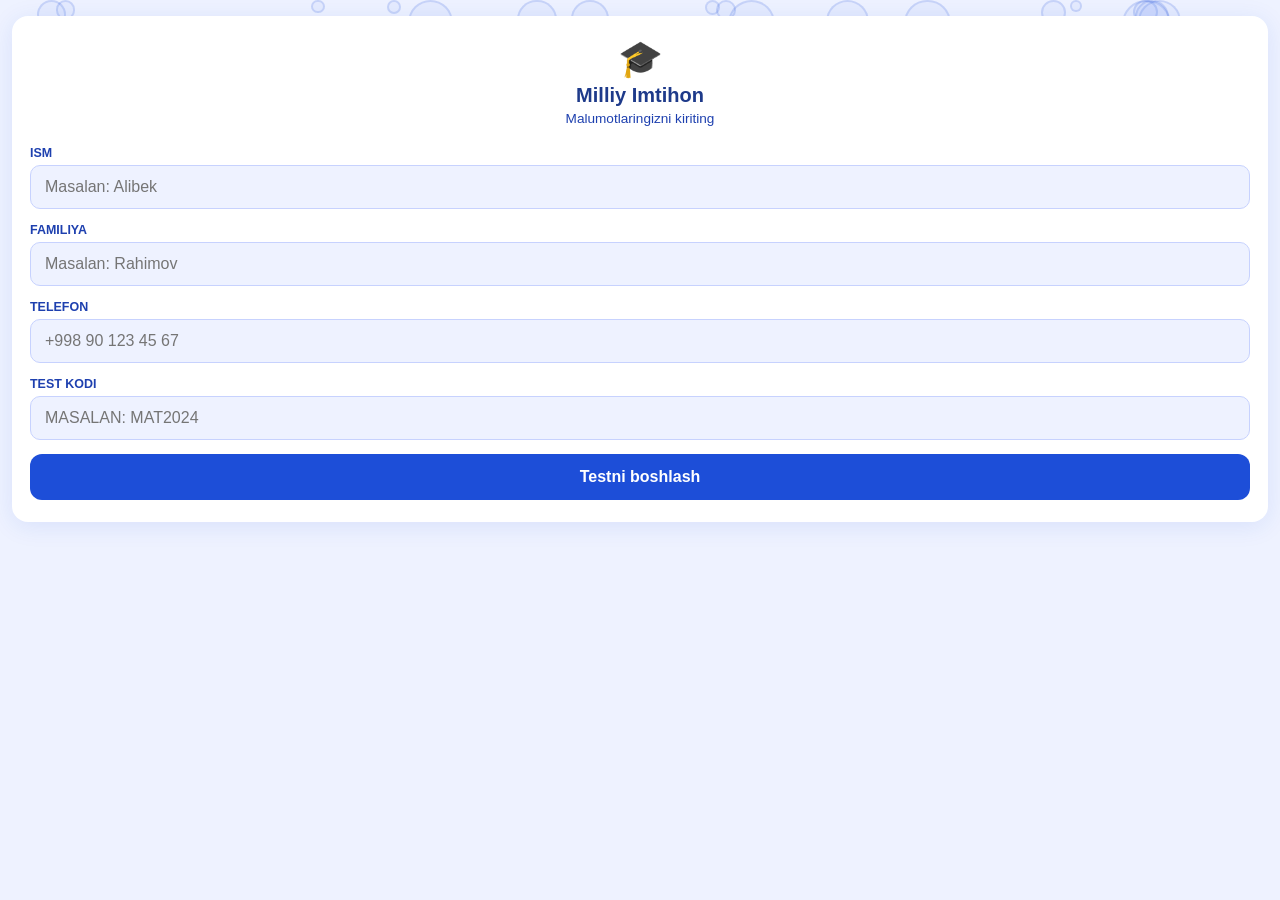
==== index.html @ 50689b24 "feat: ustoz paneli to'liq miniappga ko'chirildi — kitob/varaq yuklash, e'lon yozish" ====
<!DOCTYPE html>
<html lang="uz">
<head>
<meta charset="UTF-8"/>
<meta name="viewport" content="width=device-width,initial-scale=1.0"/>
<title>Milliy Imtihon</title>
<script src="https://telegram.org/js/telegram-web-app.js"></script>
<style>
*,*::before,*::after{box-sizing:border-box;margin:0;padding:0}
body{font-family:-apple-system,sans-serif;background:#eef2ff;color:#1e3a8a;min-height:100vh;padding:16px 12px 40px}
.sahifa{display:none}.sahifa.aktiv{display:block}
.karta{background:#fff;border-radius:16px;padding:22px 18px;box-shadow:0 4px 24px rgba(29,78,216,.10);margin-bottom:16px}
.logo{font-size:36px;text-align:center;margin-bottom:4px}
h1{text-align:center;font-size:1.25rem;font-weight:700;margin-bottom:4px;color:#1e3a8a}
.sub{text-align:center;font-size:.85rem;color:#1e40af;margin-bottom:20px}
label{display:block;font-size:.78rem;font-weight:600;color:#1e40af;margin:14px 0 5px;text-transform:uppercase}
input{width:100%;padding:12px 14px;border:1.5px solid #c7d2fe;border-radius:10px;font-size:1rem;background:#eef2ff;color:#1e3a8a;outline:none}
input:focus{border-color:#1d4ed8}
.btn{display:block;width:100%;padding:14px;border:none;border-radius:12px;font-size:1rem;font-weight:700;cursor:pointer;margin-top:14px}
.btn-primary{background:#1d4ed8;color:#fff}
.btn-success{background:#1e40af;color:#fff}
.btn-outline{background:transparent;border:2px solid #1d4ed8;color:#1d4ed8}
.btn:disabled{opacity:.5}
.progress-info{display:flex;justify-content:space-between;font-size:.85rem;color:#1e40af;margin-bottom:6px}
.progress-bar{height:8px;background:#dbeafe;border-radius:99px;overflow:hidden}
.progress-fill{height:100%;background:#1d4ed8;border-radius:99px;transition:width .3s}
.variantlar{display:grid;gap:10px;margin-top:8px}
.variant-btn{padding:13px 16px;border:2px solid #c7d2fe;border-radius:10px;background:#fff;font-size:1rem;cursor:pointer;text-align:left;display:flex;align-items:center;gap:10px;color:#1e3a8a}
.variant-btn.tanlandi{border-color:#1d4ed8;background:#dbeafe;font-weight:600}
.variant-badge{width:28px;height:28px;border-radius:50%;background:#dbeafe;color:#1d4ed8;display:flex;align-items:center;justify-content:center;font-weight:700;font-size:.85rem;flex-shrink:0}
.variant-btn.tanlandi .variant-badge{background:#1d4ed8;color:#fff}
.ochiq-input{width:100%;padding:14px;border:2px solid #c7d2fe;border-radius:10px;font-size:1.1rem;text-align:center;outline:none;background:#eef2ff;margin-top:8px;color:#1e3a8a}
.ochiq-input:focus{border-color:#1d4ed8}
.nav-btns{display:grid;grid-template-columns:1fr 1fr;gap:10px;margin-top:16px}
.xabar{padding:14px;border-radius:10px;font-size:.95rem;font-weight:500;margin-top:14px;display:none}
.xabar.success{background:#dbeafe;color:#1e3a8a}
.xabar.error{background:#fee2e2;color:#991b1b}
.xabar.info{background:#e0e7ff;color:#3730a3}
.info-qator{display:flex;justify-content:space-between;padding:8px 0;border-bottom:1px solid #dbeafe;font-size:.95rem}
.info-qator:last-child{border:none}
.info-label{color:#1e40af}
.savol-raqam{font-size:.8rem;color:#1e40af;margin-bottom:4px}
.nav-btns .btn{margin-top:0}

#kimyo-bg{position:fixed;top:0;left:0;width:100%;height:100%;z-index:-1;overflow:hidden;pointer-events:none}
.zarracha{position:absolute;opacity:0;animation:suzib-chiq linear infinite;color:#2563eb;user-select:none;font-weight:700}
.pufakcha{position:absolute;border-radius:50%;border:2px solid rgba(29,78,216,0.15);background:rgba(29,78,216,0.04);animation:suzib-chiq linear infinite}
@keyframes suzib-chiq{
  0%{transform:translateY(110vh) rotate(0deg);opacity:0}
  5%{opacity:0.18}
  95%{opacity:0.18}
  100%{transform:translateY(-15vh) rotate(360deg);opacity:0}
}
</style>
</head>
<body>
<div id="kimyo-bg" aria-hidden="true"></div>

<div id="s-kirish" class="sahifa aktiv">
<div class="karta">
<div class="logo">🎓</div>
<h1>Milliy Imtihon</h1>
<p class="sub">Malumotlaringizni kiriting</p>
<label>Ism</label>
<input id="ism" type="text" placeholder="Masalan: Alibek"/>
<label>Familiya</label>
<input id="familiya" type="text" placeholder="Masalan: Rahimov"/>
<label>Telefon</label>
<input id="telefon" type="tel" placeholder="+998 90 123 45 67"/>
<label>Test kodi</label>
<input id="test-kod" type="text" placeholder="Masalan: MAT2024" style="text-transform:uppercase"/>
<button class="btn btn-primary" onclick="kirish()">Testni boshlash</button>
<div id="kirish-xabar" class="xabar"></div>
</div>
</div>

<div id="s-test" class="sahifa">
<div class="karta">
<div class="progress-info">
<span id="prog-matn">1 / 40</span>
<span id="prog-foiz">0%</span>
</div>
<div class="progress-bar"><div class="progress-fill" id="prog-fill" style="width:0%"></div></div>
<br/>
<div class="savol-raqam" id="savol-raqam">1-savol</div>
<div id="savol-title" style="font-size:1rem;font-weight:600;margin-bottom:12px">Javobni tanlang:</div>
<div id="variantlar-blok" class="variantlar"></div>
<div id="ochiq-blok" style="display:none">
<input class="ochiq-input" id="ochiq-input" type="text" placeholder="Javobingizni yozing..."/>
</div>
<div class="nav-btns">
<button class="btn btn-outline" onclick="oldinga()" id="btn-oldin">Oldingi</button>
<button class="btn btn-primary" onclick="keyingi()" id="btn-keyin">Keyingi</button>
</div>
</div>
</div>

<div id="s-yuborish" class="sahifa">
<div class="karta">
<div class="logo">📋</div>
<h1>Tekshirib koring</h1>
<p class="sub">Yuborishdan oldin tekshiring</p>
<div class="info-qator"><span class="info-label">Ism Familiya</span><span id="sum-ism"></span></div>
<div class="info-qator"><span class="info-label">Telefon</span><span id="sum-tel"></span></div>
<div class="info-qator"><span class="info-label">Test kodi</span><span id="sum-kod"></span></div>
<div class="info-qator"><span class="info-label">Toldirilgan</span><span id="sum-toldirilgan"></span></div>
<button class="btn btn-success" id="yuborish-btn" onclick="yuborish()">Javoblarni yuborish</button>
<button class="btn btn-outline" onclick="sahifaOch('s-test')" style="margin-top:8px">Qaytib ozgartirish</button>
<div id="yuborish-xabar" class="xabar"></div>
</div>
</div>

<div id="s-tamom" class="sahifa">
<div class="karta" style="text-align:center;padding:40px 20px">
<div style="font-size:64px;margin-bottom:16px">🎉</div>
<h1>Barakalla!</h1>
<p style="color:#666;margin-top:8px">Javoblaringiz yuborildi.<br>Natijangizni ustozingizdan bilib olasiz.</p>
</div>
</div>

<script>
const API = 'https://milliy-imtihon.onrender.com';
const tg = window.Telegram?.WebApp;
if(tg){tg.ready();tg.expand();}
const userId = tg?.initDataUnsafe?.user?.id ?? null;
const urlKod = new URLSearchParams(window.location.search).get('kod');
if(urlKod) document.getElementById('test-kod').value = urlKod;

let joriyAvol = 1, javoblar = {}, userData = {};

function sahifaOch(id){
  document.querySelectorAll('.sahifa').forEach(s=>s.classList.remove('aktiv'));
  document.getElementById(id).classList.add('aktiv');
  window.scrollTo(0,0);
}

async function kirish(){
  const ism=document.getElementById('ism').value.trim();
  const familiya=document.getElementById('familiya').value.trim();
  const telefon=document.getElementById('telefon').value.trim();
  const kod=document.getElementById('test-kod').value.trim().toUpperCase();
  if(!ism||!familiya||!telefon||!kod){xabarKo('kirish-xabar','error','Barcha maydonlarni toldiring!');return;}
  xabarKo('kirish-xabar','info','Tekshirilmoqda...');
  try{
    const r=await fetch(`${API}/test/tekshir/${kod}`);
    const d=await r.json();
    if(!d.topildi){xabarKo('kirish-xabar','error','Test topilmadi!');return;}
    if(d.tugadi){xabarKo('kirish-xabar','error','Bu test yakunlangan!');return;}
    userData={ism,familiya,telefon,kod};
    joriyAvol=1;javoblar={};
    savolKorsat();
    sahifaOch('s-test');
  }catch(e){xabarKo('kirish-xabar','error','Serverga ulanib bolmadi!');}
}

function savolKorsat(){
  const n=joriyAvol;
  document.getElementById('savol-raqam').textContent=`${n}-savol`;
  document.getElementById('prog-matn').textContent=`${n} / 40`;
  document.getElementById('prog-foiz').textContent=`${Math.round((n-1)/40*100)}%`;
  document.getElementById('prog-fill').style.width=`${(n-1)/40*100}%`;
  document.getElementById('btn-oldin').disabled=n===1;
  document.getElementById('btn-keyin').textContent=n===40?'Tekshirish':'Keyingi';
  const vBlok=document.getElementById('variantlar-blok');
  const oBlok=document.getElementById('ochiq-blok');
  if(n<=35){
    vBlok.style.display='grid';oBlok.style.display='none';
    const variantlar=n<=32?['A','B','C','D']:['A','B','C','D','E','F'];
    vBlok.innerHTML=variantlar.map(v=>`<button class="variant-btn ${javoblar[n]===v?'tanlandi':''}" onclick="variant('${v}')"><span class="variant-badge">${v}</span>${v} variant</button>`).join('');
  }else{
    vBlok.style.display='none';oBlok.style.display='block';
    document.getElementById('savol-title').textContent='Javobingizni yozing:';
    document.getElementById('ochiq-input').value=javoblar[n]||'';
  }
}

function variant(v){javoblar[joriyAvol]=v;savolKorsat();}

function keyingi(){
  const n=joriyAvol;
  if(n>35){const val=document.getElementById('ochiq-input').value.trim();if(val)javoblar[n]=val;}
  if(n===40){
    document.getElementById('sum-ism').textContent=`${userData.ism} ${userData.familiya}`;
    document.getElementById('sum-tel').textContent=userData.telefon;
    document.getElementById('sum-kod').textContent=userData.kod;
    document.getElementById('sum-toldirilgan').textContent=`${Object.keys(javoblar).length} / 40`;
    sahifaOch('s-yuborish');return;
  }
  joriyAvol++;savolKorsat();
}

function oldinga(){if(joriyAvol>1){joriyAvol--;savolKorsat();}}

async function yuborish(){
  const btn=document.getElementById('yuborish-btn');
  btn.disabled=true;btn.textContent='Yuborilmoqda...';
  for(let i=1;i<=40;i++){if(!javoblar[i])javoblar[i]='';}
  try{
    const r=await fetch(`${API}/natija/yuborish`,{
      method:'POST',headers:{'Content-Type':'application/json'},
      body:JSON.stringify({test_kod:userData.kod,ism:userData.ism,familiya:userData.familiya,telefon:userData.telefon,user_id:userId||0,javoblar})
    });
    const d=await r.json();
    if(r.ok&&d.success){sahifaOch('s-tamom');setTimeout(()=>tg?.close?.(),4000);}
    else{xabarKo('yuborish-xabar','error',d.detail||'Xato');btn.disabled=false;btn.textContent='Javoblarni yuborish';}
  }catch(e){xabarKo('yuborish-xabar','error','Serverga ulanib bolmadi!');btn.disabled=false;btn.textContent='Javoblarni yuborish';}
}

function xabarKo(id,tur,matn){
  const el=document.getElementById(id);
  el.style.display='block';el.className=`xabar ${tur}`;el.textContent=matn;
}

(function kimyoBgYarat(){
  const bg=document.getElementById('kimyo-bg');
  const EMOJI=['🧪','🧪','⚗️','⚗️','⚗️','🔬','🧫','🧬','💊','🔭'];
  const FORMULA=['H₂O','CO₂','NaCl','O₂','H₂','NH₃','HCl','CH₄','H₂SO₄','KOH','NaOH','CaCO₃','SO₂','NO₂','KMnO₄','Al₂O₃','Fe','Na','Ca','K'];
  const barchasi=[...EMOJI,...FORMULA];
  barchasi.forEach(el=>{
    const d=document.createElement('div');
    d.className='zarracha';
    d.textContent=el;
    d.style.cssText=`left:${Math.random()*94}%;font-size:${0.7+Math.random()*1.1}rem;animation-duration:${11+Math.random()*14}s;animation-delay:${-Math.random()*22}s`;
    bg.appendChild(d);
  });
  for(let i=0;i<18;i++){
    const d=document.createElement('div');
    d.className='pufakcha';
    const s=12+Math.random()*38;
    d.style.cssText=`left:${Math.random()*94}%;width:${s}px;height:${s}px;animation-duration:${13+Math.random()*16}s;animation-delay:${-Math.random()*25}s`;
    bg.appendChild(d);
  }
})();
</script>
</body>
</html>
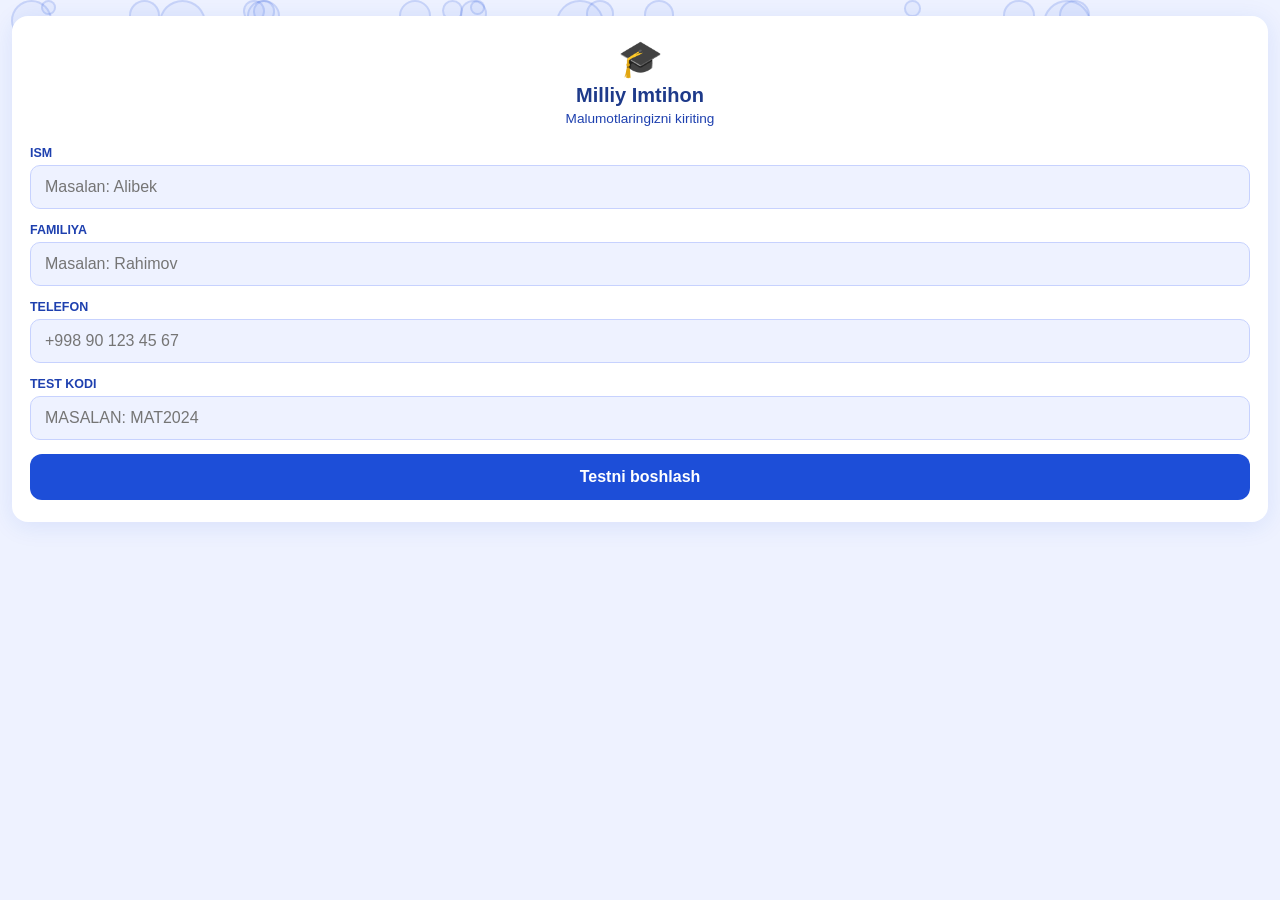
==== commit b5268e0d: ""Milliy" testni 43 savolga o'tkazish: 41-43 ko'p javobli (+) UI - app.html: ustoz "Test yaratish"da " ====
--- a/index.html
+++ b/index.html
@@ -77,7 +77,7 @@
 <div id="s-test" class="sahifa">
 <div class="karta">
 <div class="progress-info">
-<span id="prog-matn">1 / 40</span>
+<span id="prog-matn">1 / 43</span>
 <span id="prog-foiz">0%</span>
 </div>
 <div class="progress-bar"><div class="progress-fill" id="prog-fill" style="width:0%"></div></div>
@@ -87,6 +87,10 @@
 <div id="variantlar-blok" class="variantlar"></div>
 <div id="ochiq-blok" style="display:none">
 <input class="ochiq-input" id="ochiq-input" type="text" placeholder="Javobingizni yozing..."/>
+</div>
+<div id="kop-blok" style="display:none">
+<div id="kop-list" style="display:flex;flex-direction:column;gap:8px"></div>
+<button type="button" class="btn btn-outline" style="margin-top:8px" onclick="kopQosh()">+ Yana javob qo'shish</button>
 </div>
 <div class="nav-btns">
 <button class="btn btn-outline" onclick="oldinga()" id="btn-oldin">Oldingi</button>
@@ -126,7 +130,9 @@
 const urlKod = new URLSearchParams(window.location.search).get('kod');
 if(urlKod) document.getElementById('test-kod').value = urlKod;
 
-let joriyAvol = 1, javoblar = {}, userData = {};
+let joriyAvol = 1, javoblar = {}, userData = {}, kopJav = {};
+const JAMI_SAVOL = 43;
+function escAttr(s){return String(s==null?'':s).replace(/&/g,'&amp;').replace(/"/g,'&quot;').replace(/</g,'&lt;');}
 
 function sahifaOch(id){
   document.querySelectorAll('.sahifa').forEach(s=>s.classList.remove('aktiv'));
@@ -147,30 +153,44 @@
     if(!d.topildi){xabarKo('kirish-xabar','error','Test topilmadi!');return;}
     if(d.tugadi){xabarKo('kirish-xabar','error','Bu test yakunlangan!');return;}
     userData={ism,familiya,telefon,kod};
-    joriyAvol=1;javoblar={};
+    joriyAvol=1;javoblar={};kopJav={};
     savolKorsat();
     sahifaOch('s-test');
   }catch(e){xabarKo('kirish-xabar','error','Serverga ulanib bolmadi!');}
 }
 
+function kopRender(n){
+  if(!kopJav[n]||!kopJav[n].length)kopJav[n]=[''];
+  const list=document.getElementById('kop-list');
+  list.innerHTML=kopJav[n].map((v,i)=>`<input class="ochiq-input" style="margin-top:0" value="${escAttr(v)}" oninput="kopYoz(${n},${i},this.value)" placeholder="${i+1}-javob..."/>`).join('');
+}
+function kopYoz(n,i,v){if(!kopJav[n])kopJav[n]=[];kopJav[n][i]=v;}
+function kopQosh(){const n=joriyAvol;if(!kopJav[n])kopJav[n]=[''];kopJav[n].push('');kopRender(n);}
+function kopYigish(n){return (kopJav[n]||[]).map(s=>(s||'').trim()).filter(Boolean).join('|');}
+
 function savolKorsat(){
   const n=joriyAvol;
   document.getElementById('savol-raqam').textContent=`${n}-savol`;
-  document.getElementById('prog-matn').textContent=`${n} / 40`;
-  document.getElementById('prog-foiz').textContent=`${Math.round((n-1)/40*100)}%`;
-  document.getElementById('prog-fill').style.width=`${(n-1)/40*100}%`;
+  document.getElementById('prog-matn').textContent=`${n} / ${JAMI_SAVOL}`;
+  document.getElementById('prog-foiz').textContent=`${Math.round((n-1)/JAMI_SAVOL*100)}%`;
+  document.getElementById('prog-fill').style.width=`${(n-1)/JAMI_SAVOL*100}%`;
   document.getElementById('btn-oldin').disabled=n===1;
-  document.getElementById('btn-keyin').textContent=n===40?'Tekshirish':'Keyingi';
+  document.getElementById('btn-keyin').textContent=n===JAMI_SAVOL?'Tekshirish':'Keyingi';
   const vBlok=document.getElementById('variantlar-blok');
   const oBlok=document.getElementById('ochiq-blok');
+  const kBlok=document.getElementById('kop-blok');
   if(n<=35){
-    vBlok.style.display='grid';oBlok.style.display='none';
+    vBlok.style.display='grid';oBlok.style.display='none';kBlok.style.display='none';
     const variantlar=n<=32?['A','B','C','D']:['A','B','C','D','E','F'];
     vBlok.innerHTML=variantlar.map(v=>`<button class="variant-btn ${javoblar[n]===v?'tanlandi':''}" onclick="variant('${v}')"><span class="variant-badge">${v}</span>${v} variant</button>`).join('');
-  }else{
-    vBlok.style.display='none';oBlok.style.display='block';
+  }else if(n<=40){
+    vBlok.style.display='none';oBlok.style.display='block';kBlok.style.display='none';
     document.getElementById('savol-title').textContent='Javobingizni yozing:';
     document.getElementById('ochiq-input').value=javoblar[n]||'';
+  }else{
+    vBlok.style.display='none';oBlok.style.display='none';kBlok.style.display='block';
+    document.getElementById('savol-title').textContent="Bilgan barcha javoblaringizni kiriting:";
+    kopRender(n);
   }
 }
 
@@ -178,12 +198,13 @@
 
 function keyingi(){
   const n=joriyAvol;
-  if(n>35){const val=document.getElementById('ochiq-input').value.trim();if(val)javoblar[n]=val;}
-  if(n===40){
+  if(n>=36&&n<=40){const val=document.getElementById('ochiq-input').value.trim();if(val)javoblar[n]=val;}
+  else if(n>=41){const j=kopYigish(n);if(j)javoblar[n]=j;}
+  if(n===JAMI_SAVOL){
     document.getElementById('sum-ism').textContent=`${userData.ism} ${userData.familiya}`;
     document.getElementById('sum-tel').textContent=userData.telefon;
     document.getElementById('sum-kod').textContent=userData.kod;
-    document.getElementById('sum-toldirilgan').textContent=`${Object.keys(javoblar).length} / 40`;
+    document.getElementById('sum-toldirilgan').textContent=`${Object.keys(javoblar).length} / ${JAMI_SAVOL}`;
     sahifaOch('s-yuborish');return;
   }
   joriyAvol++;savolKorsat();
@@ -194,7 +215,7 @@
 async function yuborish(){
   const btn=document.getElementById('yuborish-btn');
   btn.disabled=true;btn.textContent='Yuborilmoqda...';
-  for(let i=1;i<=40;i++){if(!javoblar[i])javoblar[i]='';}
+  for(let i=1;i<=JAMI_SAVOL;i++){if(!javoblar[i])javoblar[i]='';}
   try{
     const r=await fetch(`${API}/natija/yuborish`,{
       method:'POST',headers:{'Content-Type':'application/json'},
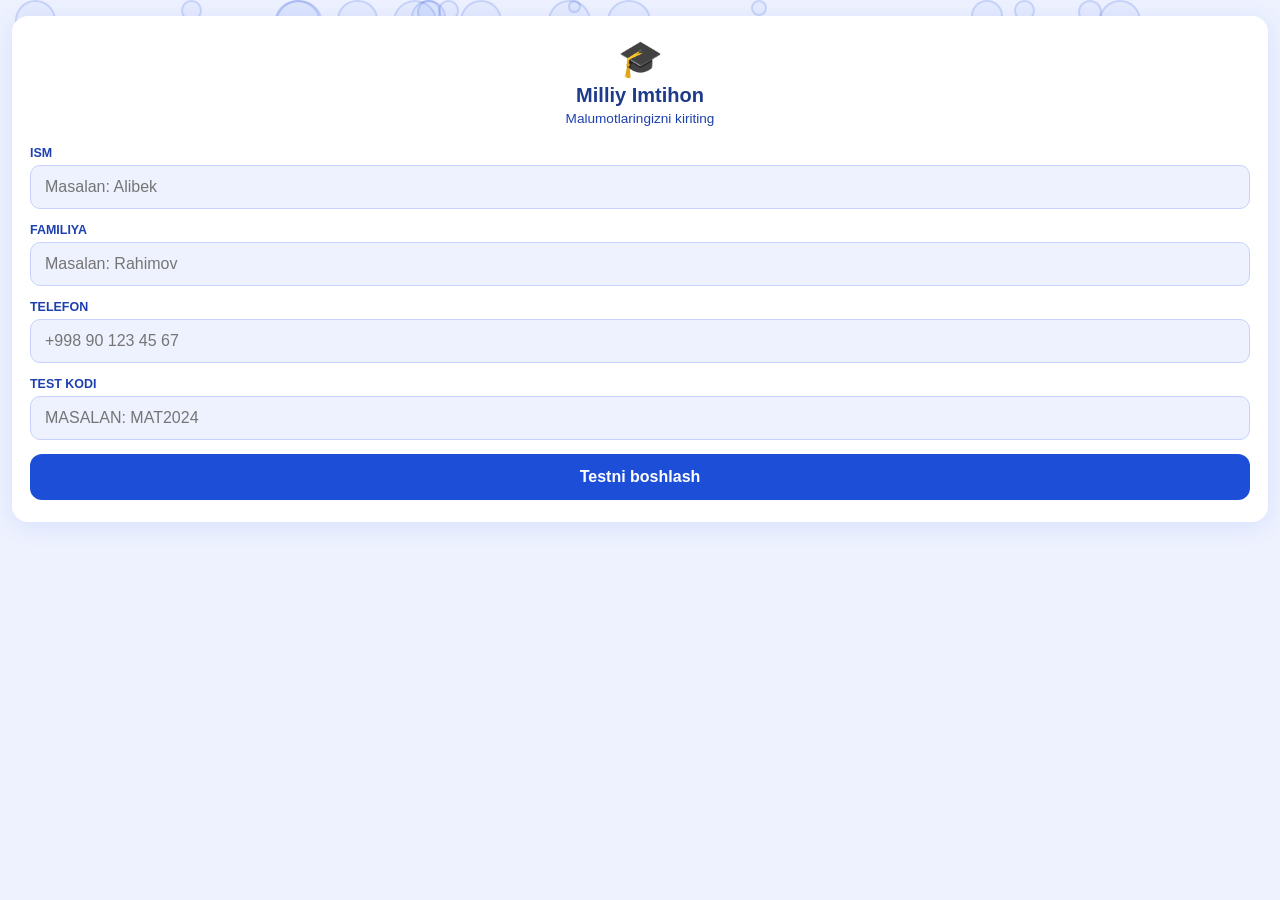
==== commit 9b84a775: "41-43: "+" faqat ustozda, talabada ustoz kiritgan tartibda FIKS kataklar Ustoz "+" bilan bir nechta " ====
--- a/index.html
+++ b/index.html
@@ -89,8 +89,8 @@
 <input class="ochiq-input" id="ochiq-input" type="text" placeholder="Javobingizni yozing..."/>
 </div>
 <div id="kop-blok" style="display:none">
+<div style="font-size:.78rem;color:#c0392b;margin-bottom:8px">⚠️ Javoblarni to'g'ri tartibda kiriting (1-katak — 1-javobingiz)</div>
 <div id="kop-list" style="display:flex;flex-direction:column;gap:8px"></div>
-<button type="button" class="btn btn-outline" style="margin-top:8px" onclick="kopQosh()">+ Yana javob qo'shish</button>
 </div>
 <div class="nav-btns">
 <button class="btn btn-outline" onclick="oldinga()" id="btn-oldin">Oldingi</button>
@@ -130,7 +130,7 @@
 const urlKod = new URLSearchParams(window.location.search).get('kod');
 if(urlKod) document.getElementById('test-kod').value = urlKod;
 
-let joriyAvol = 1, javoblar = {}, userData = {}, kopJav = {};
+let joriyAvol = 1, javoblar = {}, userData = {}, kopJav = {}, kopSoni = {};
 const JAMI_SAVOL = 43;
 function escAttr(s){return String(s==null?'':s).replace(/&/g,'&amp;').replace(/"/g,'&quot;').replace(/</g,'&lt;');}
 
@@ -153,6 +153,13 @@
     if(!d.topildi){xabarKo('kirish-xabar','error','Test topilmadi!');return;}
     if(d.tugadi){xabarKo('kirish-xabar','error','Bu test yakunlangan!');return;}
     userData={ism,familiya,telefon,kod};
+    // 41-43 (ko'p javobli) uchun ustoz nechta to'g'ri javob kiritgan bo'lsa,
+    // talabaga shuncha katak ko'rsatiladi (harflarning o'zi emas, faqat soni saqlanadi).
+    kopSoni={};
+    if(d.javoblar)for(let kn=41;kn<=43;kn++){
+      const raw=d.javoblar[String(kn)]||'';
+      kopSoni[kn]=raw?raw.split('|').filter(Boolean).length:0;
+    }
     joriyAvol=1;javoblar={};kopJav={};
     savolKorsat();
     sahifaOch('s-test');
@@ -160,13 +167,17 @@
 }
 
 function kopRender(n){
-  if(!kopJav[n]||!kopJav[n].length)kopJav[n]=[''];
+  const soni=kopSoni[n]||1;
+  if(!kopJav[n])kopJav[n]=[];
+  while(kopJav[n].length<soni)kopJav[n].push('');
+  kopJav[n].length=soni;
   const list=document.getElementById('kop-list');
   list.innerHTML=kopJav[n].map((v,i)=>`<input class="ochiq-input" style="margin-top:0" value="${escAttr(v)}" oninput="kopYoz(${n},${i},this.value)" placeholder="${i+1}-javob..."/>`).join('');
 }
 function kopYoz(n,i,v){if(!kopJav[n])kopJav[n]=[];kopJav[n][i]=v;}
-function kopQosh(){const n=joriyAvol;if(!kopJav[n])kopJav[n]=[''];kopJav[n].push('');kopRender(n);}
-function kopYigish(n){return (kopJav[n]||[]).map(s=>(s||'').trim()).filter(Boolean).join('|');}
+// Tartib pozitsiyasi buzilmasligi uchun bo'sh kataklar HAM saqlanadi (filtrlanmaydi).
+function kopYigish(n){return (kopJav[n]||[]).map(s=>(s||'').trim()).join('|');}
+function kopBorMi(n){return (kopJav[n]||[]).some(s=>s&&s.trim());}
 
 function savolKorsat(){
   const n=joriyAvol;
@@ -189,7 +200,7 @@
     document.getElementById('ochiq-input').value=javoblar[n]||'';
   }else{
     vBlok.style.display='none';oBlok.style.display='none';kBlok.style.display='block';
-    document.getElementById('savol-title').textContent="Bilgan barcha javoblaringizni kiriting:";
+    document.getElementById('savol-title').textContent="Javoblaringizni to'g'ri tartibda kiriting:";
     kopRender(n);
   }
 }
@@ -199,7 +210,7 @@
 function keyingi(){
   const n=joriyAvol;
   if(n>=36&&n<=40){const val=document.getElementById('ochiq-input').value.trim();if(val)javoblar[n]=val;}
-  else if(n>=41){const j=kopYigish(n);if(j)javoblar[n]=j;}
+  else if(n>=41){if(kopBorMi(n))javoblar[n]=kopYigish(n);}
   if(n===JAMI_SAVOL){
     document.getElementById('sum-ism').textContent=`${userData.ism} ${userData.familiya}`;
     document.getElementById('sum-tel').textContent=userData.telefon;
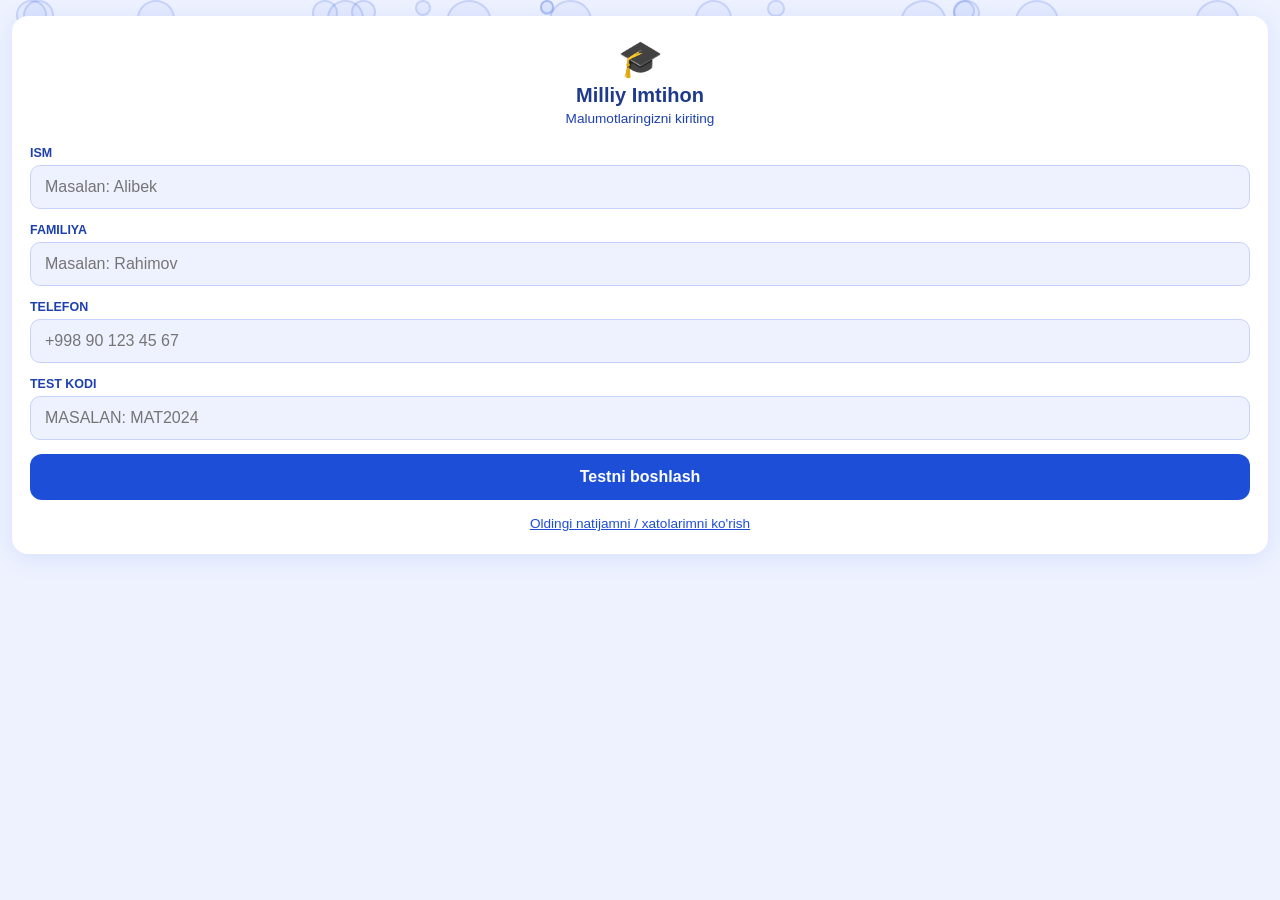
==== commit ed3d1b23: "Talabaga xato javoblarini ko'rsatish (darhol + keyinchalik qayta ko'rish) Backend allaqachon har bir" ====
--- a/index.html
+++ b/index.html
@@ -71,6 +71,28 @@
 <input id="test-kod" type="text" placeholder="Masalan: MAT2024" style="text-transform:uppercase"/>
 <button class="btn btn-primary" onclick="kirish()">Testni boshlash</button>
 <div id="kirish-xabar" class="xabar"></div>
+<div style="text-align:center;margin-top:14px">
+<a href="#" onclick="xatoFormOch();return false;" style="font-size:.85rem;color:#1d4ed8">Oldingi natijamni / xatolarimni ko'rish</a>
+</div>
+<div id="xato-form" style="display:none;margin-top:10px;padding-top:14px;border-top:1px solid #e5e7eb">
+<label>Test kodi</label>
+<input id="xato-kod" type="text" placeholder="Masalan: MAT2024" style="text-transform:uppercase"/>
+<label>Telefon (topshirganda kiritgan)</label>
+<input id="xato-telefon" type="tel" placeholder="+998 90 123 45 67"/>
+<button class="btn btn-outline" onclick="xatoIzla()">Qidirish</button>
+<div id="xato-form-xabar" class="xabar"></div>
+</div>
+</div>
+</div>
+
+<!-- XATO SAVOLLAR MODALI -->
+<div id="xatoModal" style="display:none;position:fixed;inset:0;background:rgba(0,0,0,.6);z-index:9999;overflow-y:auto;padding:20px">
+<div style="max-width:480px;margin:0 auto;background:#fff;border-radius:16px;padding:20px">
+<div style="display:flex;justify-content:space-between;align-items:center;margin-bottom:14px">
+<div style="font-weight:800;font-size:1.05rem" id="xatoModalTitle">Xato savollar</div>
+<button onclick="xatoModalYop()" style="background:none;border:none;color:#666;font-size:1.4rem;cursor:pointer;line-height:1">✕</button>
+</div>
+<div id="xatoModalBody"></div>
 </div>
 </div>
 
@@ -119,6 +141,8 @@
 <div style="font-size:64px;margin-bottom:16px">🎉</div>
 <h1>Barakalla!</h1>
 <p style="color:#666;margin-top:8px">Javoblaringiz yuborildi.<br>Natijangizni ustozingizdan bilib olasiz.</p>
+<button class="btn btn-outline" id="tamom-xato-btn" style="display:none;margin-top:16px" onclick="tamomXatoToggle()"></button>
+<div id="tamom-xatolar" style="display:none;margin-top:12px;text-align:left"></div>
 </div>
 </div>
 
@@ -233,9 +257,57 @@
       body:JSON.stringify({test_kod:userData.kod,ism:userData.ism,familiya:userData.familiya,telefon:userData.telefon,user_id:userId||0,javoblar})
     });
     const d=await r.json();
-    if(r.ok&&d.success){sahifaOch('s-tamom');setTimeout(()=>tg?.close?.(),4000);}
+    if(r.ok&&d.success){
+      sahifaOch('s-tamom');
+      const xbtn=document.getElementById('tamom-xato-btn');
+      if(d.notogri&&xbtn){
+        xatoRoyxatChiz('tamom-xatolar',d.notogri);
+        xbtn.style.display='inline-block';
+        xbtn.textContent=d.notogri.length?`📋 Xato savollarni ko'rish (${d.notogri.length})`:"🎉 Hammasi to'g'ri!";
+      }
+    }
     else{xabarKo('yuborish-xabar','error',d.detail||'Xato');btn.disabled=false;btn.textContent='Javoblarni yuborish';}
   }catch(e){xabarKo('yuborish-xabar','error','Serverga ulanib bolmadi!');btn.disabled=false;btn.textContent='Javoblarni yuborish';}
+}
+
+// XATO SAVOLLAR (testdan keyin darhol va keyinchalik qayta ko'rish uchun umumiy)
+function xatoRoyxatChiz(elId,notogri){
+  const el=document.getElementById(elId);
+  if(!el)return;
+  if(!notogri||!notogri.length){
+    el.innerHTML='<div style="text-align:center;color:#16a34a;font-size:.9rem;padding:14px">🎉 Barcha javoblar to\'g\'ri!</div>';
+    return;
+  }
+  el.innerHTML=notogri.map(x=>`<div style="background:#fef2f2;border-left:3px solid #dc2626;border-radius:8px;padding:10px 12px;margin-bottom:8px">
+    <div style="font-size:.78rem;color:#666">${x.savol}-savol</div>
+    <div style="font-size:.9rem;margin-top:4px">Sizniki: <span style="color:#dc2626;font-weight:600">${escAttr(x.berilgan)}</span></div>
+    <div style="font-size:.9rem">To'g'ri: <span style="color:#16a34a;font-weight:600">${escAttr(x.togri)}</span></div></div>`).join('');
+}
+function tamomXatoToggle(){
+  const el=document.getElementById('tamom-xatolar');
+  if(el)el.style.display=el.style.display==='none'?'block':'none';
+}
+function xatoModalYop(){document.getElementById('xatoModal').style.display='none';}
+function xatoFormOch(){
+  const el=document.getElementById('xato-form');
+  if(el)el.style.display=el.style.display==='none'?'block':'none';
+}
+async function xatoIzla(){
+  const kod=document.getElementById('xato-kod').value.trim().toUpperCase();
+  const telefon=document.getElementById('xato-telefon').value.trim();
+  if(!kod||!telefon){xabarKo('xato-form-xabar','error','Test kodi va telefonni kiriting!');return;}
+  xabarKo('xato-form-xabar','info','Qidirilmoqda...');
+  try{
+    const r=await fetch(`${API}/natija/xato/${kod}?telefon=${encodeURIComponent(telefon)}`);
+    const d=await r.json();
+    if(!r.ok){xabarKo('xato-form-xabar','error',d.detail||'Natija topilmadi');return;}
+    document.getElementById('xato-form-xabar').style.display='none';
+    document.getElementById('xatoModalTitle').textContent=`Natija — ${kod}`;
+    const head=`<div style="text-align:center;margin-bottom:12px;font-size:.9rem;color:#666">${d.togri_soni}/${d.jami} to'g'ri • ${d.ball} ball</div>`;
+    document.getElementById('xatoModalBody').innerHTML=head+'<div id="xatoModalList"></div>';
+    xatoRoyxatChiz('xatoModalList',d.notogri);
+    document.getElementById('xatoModal').style.display='block';
+  }catch(e){xabarKo('xato-form-xabar','error','Serverga ulanib bolmadi!');}
 }
 
 function xabarKo(id,tur,matn){
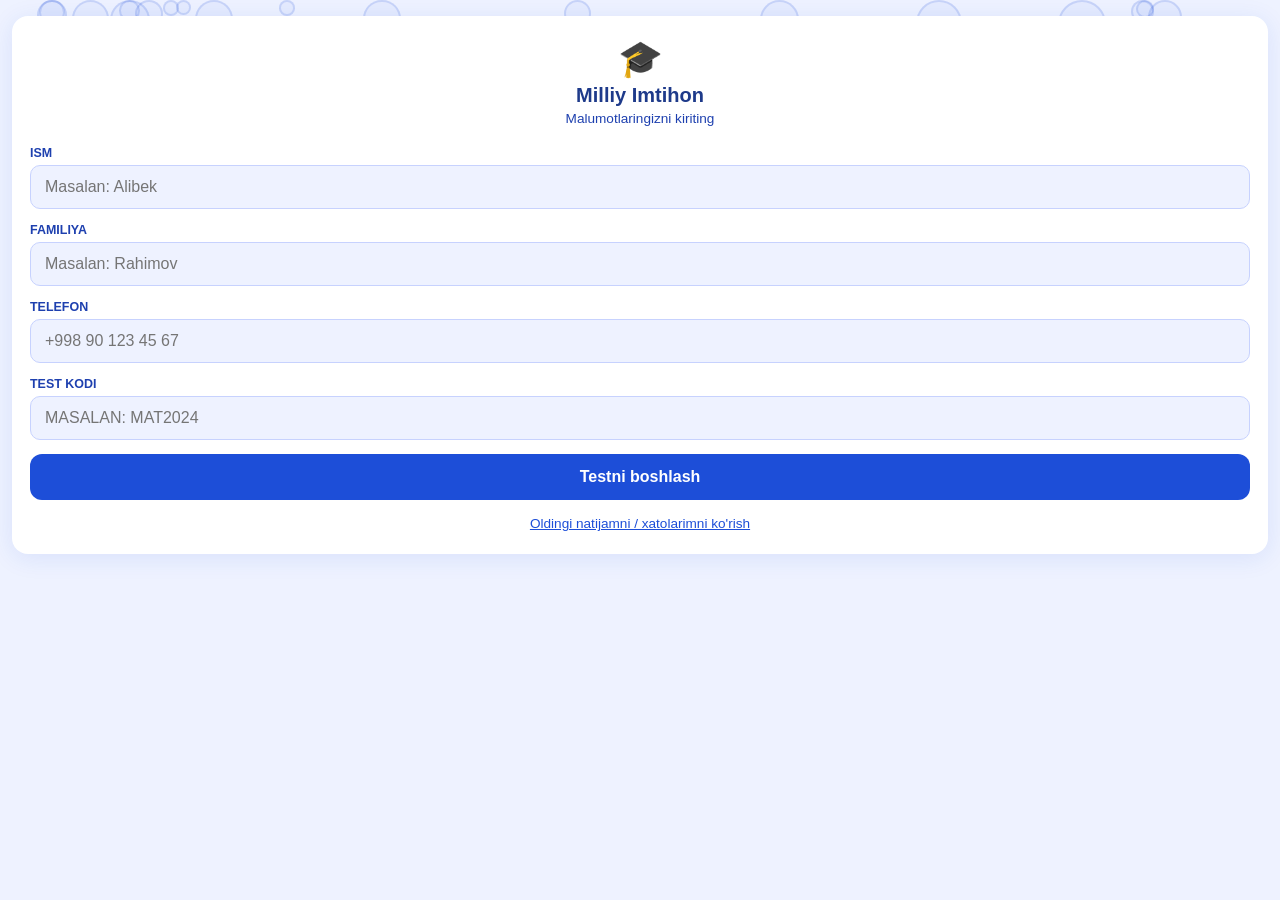
==== commit ede5de09: "Har bir savolga necha ball berilganini ko'rsatish, Rasch tahlil 8->3 - app.html (ustoz "Natijalar" e" ====
--- a/index.html
+++ b/index.html
@@ -278,10 +278,13 @@
     el.innerHTML='<div style="text-align:center;color:#16a34a;font-size:.9rem;padding:14px">🎉 Barcha javoblar to\'g\'ri!</div>';
     return;
   }
-  el.innerHTML=notogri.map(x=>`<div style="background:#fef2f2;border-left:3px solid #dc2626;border-radius:8px;padding:10px 12px;margin-bottom:8px">
-    <div style="font-size:.78rem;color:#666">${x.savol}-savol</div>
+  el.innerHTML=notogri.map(x=>{
+    const ballTxt=(x.ball!=null)?` <span style="color:#999;font-weight:400">(${x.ball} ball)</span>`:'';
+    return `<div style="background:#fef2f2;border-left:3px solid #dc2626;border-radius:8px;padding:10px 12px;margin-bottom:8px">
+    <div style="font-size:.78rem;color:#666">${x.savol}-savol${ballTxt}</div>
     <div style="font-size:.9rem;margin-top:4px">Sizniki: <span style="color:#dc2626;font-weight:600">${escAttr(x.berilgan)}</span></div>
-    <div style="font-size:.9rem">To'g'ri: <span style="color:#16a34a;font-weight:600">${escAttr(x.togri)}</span></div></div>`).join('');
+    <div style="font-size:.9rem">To'g'ri: <span style="color:#16a34a;font-weight:600">${escAttr(x.togri)}</span></div></div>`;
+  }).join('');
 }
 function tamomXatoToggle(){
   const el=document.getElementById('tamom-xatolar');
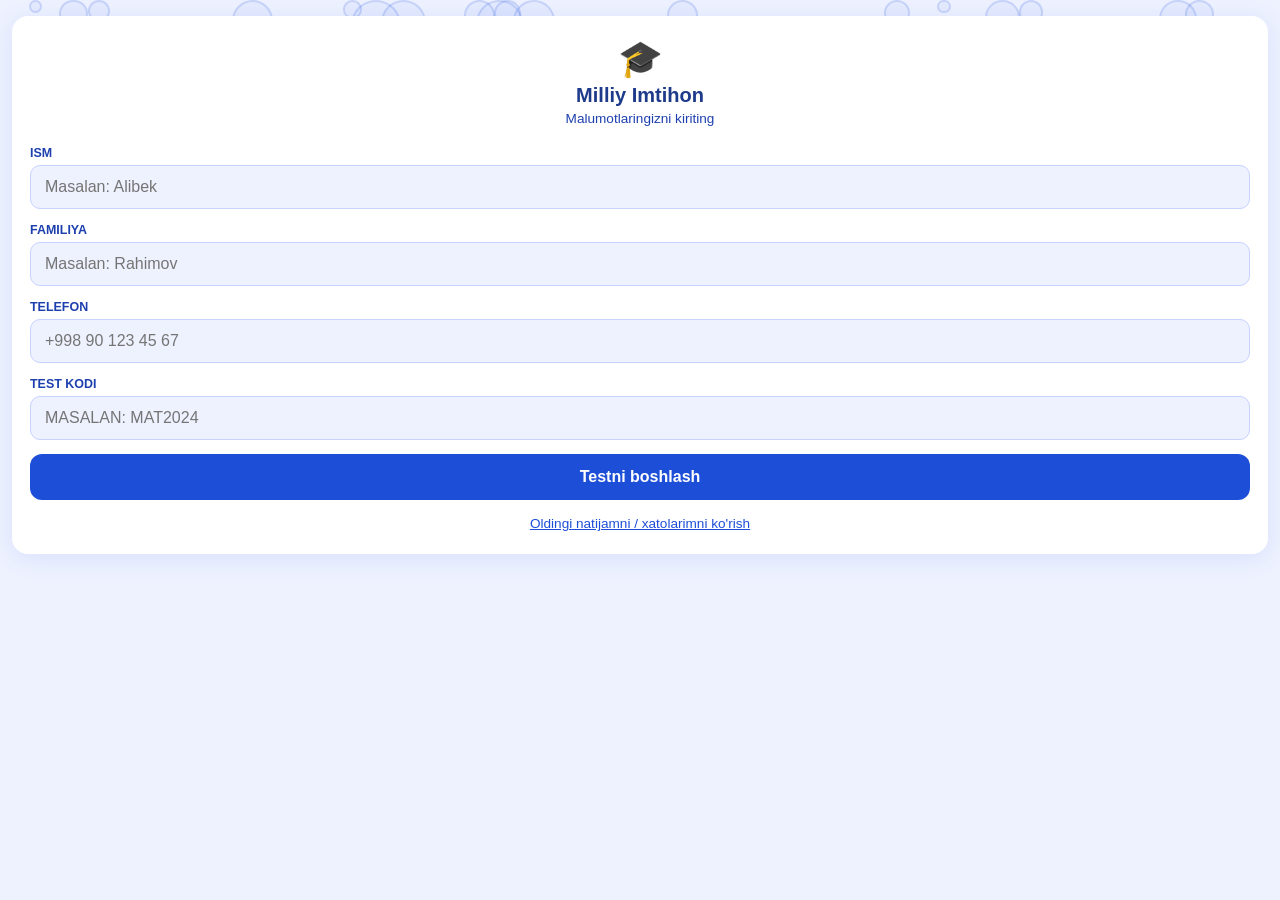
==== commit d54d3d00: "1-40/41-43 qism ballarini alohida ko'rsatish + taxminiy/yakuniy belgisi Backend (milliy-imtihon 1cbf" ====
--- a/index.html
+++ b/index.html
@@ -141,6 +141,7 @@
 <div style="font-size:64px;margin-bottom:16px">🎉</div>
 <h1>Barakalla!</h1>
 <p style="color:#666;margin-top:8px">Javoblaringiz yuborildi.<br>Natijangizni ustozingizdan bilib olasiz.</p>
+<div id="tamom-qismlar" style="display:none;margin-top:14px;text-align:left;background:#f9f9f9;border-radius:10px;padding:12px 16px"></div>
 <button class="btn btn-outline" id="tamom-xato-btn" style="display:none;margin-top:16px" onclick="tamomXatoToggle()"></button>
 <div id="tamom-xatolar" style="display:none;margin-top:12px;text-align:left"></div>
 </div>
@@ -259,6 +260,7 @@
     const d=await r.json();
     if(r.ok&&d.success){
       sahifaOch('s-tamom');
+      qismlarChiz('tamom-qismlar',d);
       const xbtn=document.getElementById('tamom-xato-btn');
       if(d.notogri&&xbtn){
         xatoRoyxatChiz('tamom-xatolar',d.notogri);
@@ -268,6 +270,23 @@
     }
     else{xabarKo('yuborish-xabar','error',d.detail||'Xato');btn.disabled=false;btn.textContent='Javoblarni yuborish';}
   }catch(e){xabarKo('yuborish-xabar','error','Serverga ulanib bolmadi!');btn.disabled=false;btn.textContent='Javoblarni yuborish';}
+}
+
+// QISM BALLARI (1-40 / 41-43 / o'rtacha) — testdan keyin darhol va keyinchalik
+// qayta ko'rish uchun umumiy. d = /natija/yuborish yoki /natija/xato javobi.
+function qismlarChiz(elId,d){
+  const el=document.getElementById(elId);
+  if(!el)return;
+  if(d.ball_asosiy==null){el.style.display='none';return;}
+  el.style.display='block';
+  const holat=d.yakunlangan
+    ?'<div style="font-size:.72rem;color:#16a34a;margin-bottom:8px">✅ Yakuniy natija (test yakunlangan)</div>'
+    :'<div style="font-size:.72rem;color:#b45309;margin-bottom:8px">⚠️ Taxminiy — test yakunlangach (ustoz tomonidan) yangilanadi</div>';
+  const qism2=d.ball_qoshimcha!=null?`<div style="display:flex;justify-content:space-between;padding:3px 0"><span style="font-size:.85rem;color:#555">41-43 qism</span><span style="font-size:.85rem;font-weight:700">${d.ball_qoshimcha}</span></div>`:'';
+  el.innerHTML=holat+
+    `<div style="display:flex;justify-content:space-between;padding:3px 0"><span style="font-size:.85rem;color:#555">1-40 qism</span><span style="font-size:.85rem;font-weight:700">${d.ball_asosiy}</span></div>`+
+    qism2+
+    `<div style="display:flex;justify-content:space-between;padding:5px 0 0;margin-top:5px;border-top:1px solid #e5e7eb"><span style="font-size:.88rem;font-weight:700">O'rtacha (yakuniy) ball</span><span style="font-size:.92rem;font-weight:800;color:#16a34a">${d.ball}</span></div>`;
 }
 
 // XATO SAVOLLAR (testdan keyin darhol va keyinchalik qayta ko'rish uchun umumiy)
@@ -307,7 +326,9 @@
     document.getElementById('xato-form-xabar').style.display='none';
     document.getElementById('xatoModalTitle').textContent=`Natija — ${kod}`;
     const head=`<div style="text-align:center;margin-bottom:12px;font-size:.9rem;color:#666">${d.togri_soni}/${d.jami} to'g'ri • ${d.ball} ball</div>`;
-    document.getElementById('xatoModalBody').innerHTML=head+'<div id="xatoModalList"></div>';
+    document.getElementById('xatoModalBody').innerHTML=head+
+      '<div id="xatoModalQismlar" style="margin-bottom:14px"></div><div id="xatoModalList"></div>';
+    qismlarChiz('xatoModalQismlar',d);
     xatoRoyxatChiz('xatoModalList',d.notogri);
     document.getElementById('xatoModal').style.display='block';
   }catch(e){xabarKo('xato-form-xabar','error','Serverga ulanib bolmadi!');}
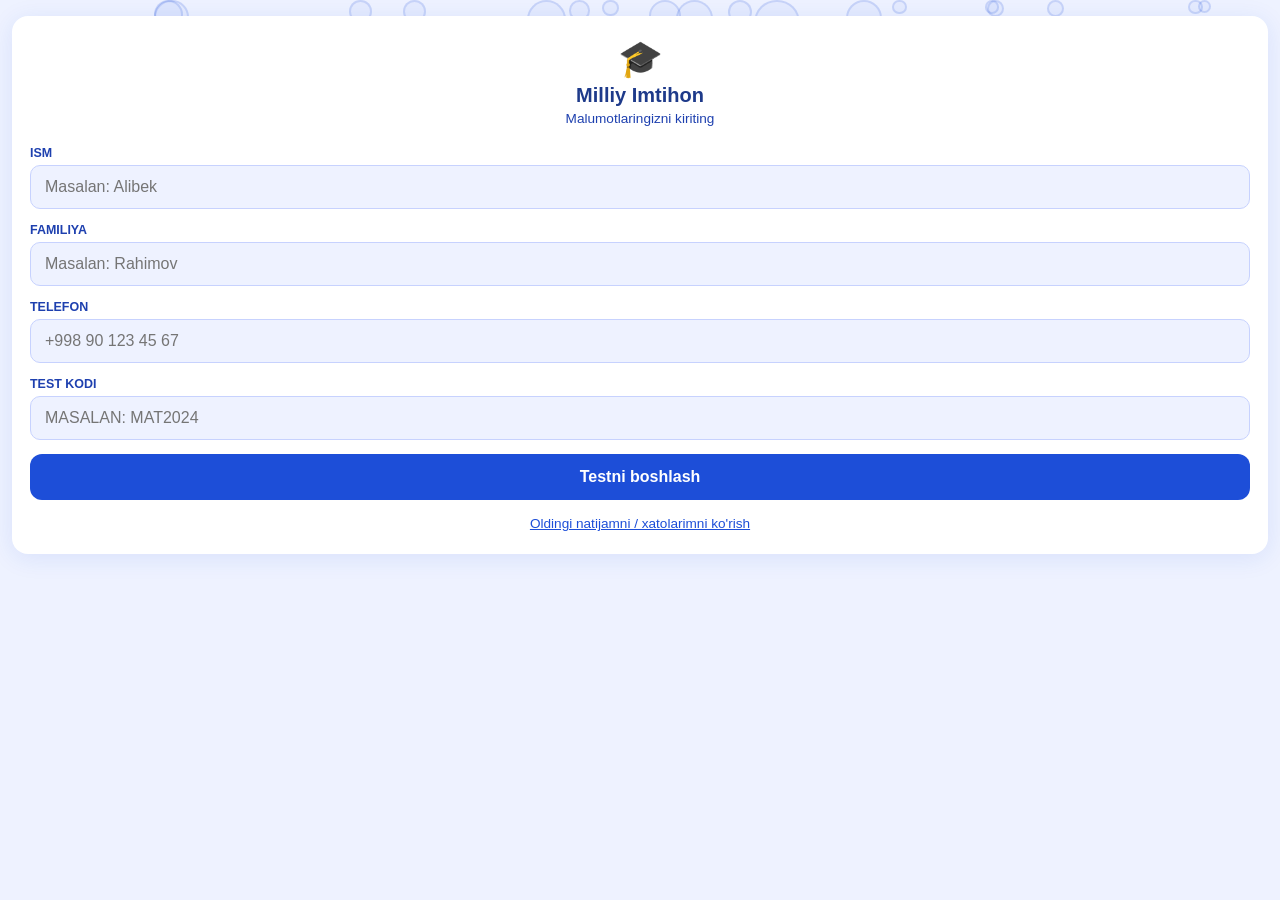
==== commit b97afe46: "Ustoz uchun xato/to'g'ri ko'rish vaqtini sozlash UI (darhol/30 daqiqa/1 soat) - Test yaratish formas" ====
--- a/index.html
+++ b/index.html
@@ -262,10 +262,15 @@
       sahifaOch('s-tamom');
       qismlarChiz('tamom-qismlar',d);
       const xbtn=document.getElementById('tamom-xato-btn');
-      if(d.notogri&&xbtn){
-        xatoRoyxatChiz('tamom-xatolar',d.notogri);
-        xbtn.style.display='inline-block';
-        xbtn.textContent=d.notogri.length?`📋 Xato savollarni ko'rish (${d.notogri.length})`:"🎉 Hammasi to'g'ri!";
+      if(xbtn){
+        if(d.xato_ochiq===false){
+          xbtn.style.display='inline-block';xbtn.disabled=true;
+          xbtn.textContent=`⏳ ${d.xato_qoldi_daq} daqiqadan keyin ko'rinadi`;
+        }else if(d.notogri){
+          xatoRoyxatChiz('tamom-xatolar',d.notogri);
+          xbtn.disabled=false;xbtn.style.display='inline-block';
+          xbtn.textContent=d.notogri.length?`📋 Xato savollarni ko'rish (${d.notogri.length})`:"🎉 Hammasi to'g'ri!";
+        }
       }
     }
     else{xabarKo('yuborish-xabar','error',d.detail||'Xato');btn.disabled=false;btn.textContent='Javoblarni yuborish';}
@@ -326,6 +331,14 @@
     document.getElementById('xato-form-xabar').style.display='none';
     document.getElementById('xatoModalTitle').textContent=`Natija — ${kod}`;
     const head=`<div style="text-align:center;margin-bottom:12px;font-size:.9rem;color:#666">${d.togri_soni}/${d.jami} to'g'ri • ${d.ball} ball</div>`;
+    if(d.xato_ochiq===false){
+      document.getElementById('xatoModalBody').innerHTML=head+
+        '<div id="xatoModalQismlar" style="margin-bottom:14px"></div>'+
+        `<div style="text-align:center;padding:20px;color:#b45309;font-size:.9rem">⏳ Qaysi savolni xato/to'g'ri qilganingiz ${d.xato_qoldi_daq} daqiqadan keyin ko'rinadi</div>`;
+      qismlarChiz('xatoModalQismlar',d);
+      document.getElementById('xatoModal').style.display='block';
+      return;
+    }
     document.getElementById('xatoModalBody').innerHTML=head+
       '<div id="xatoModalQismlar" style="margin-bottom:14px"></div><div id="xatoModalList"></div>';
     qismlarChiz('xatoModalQismlar',d);
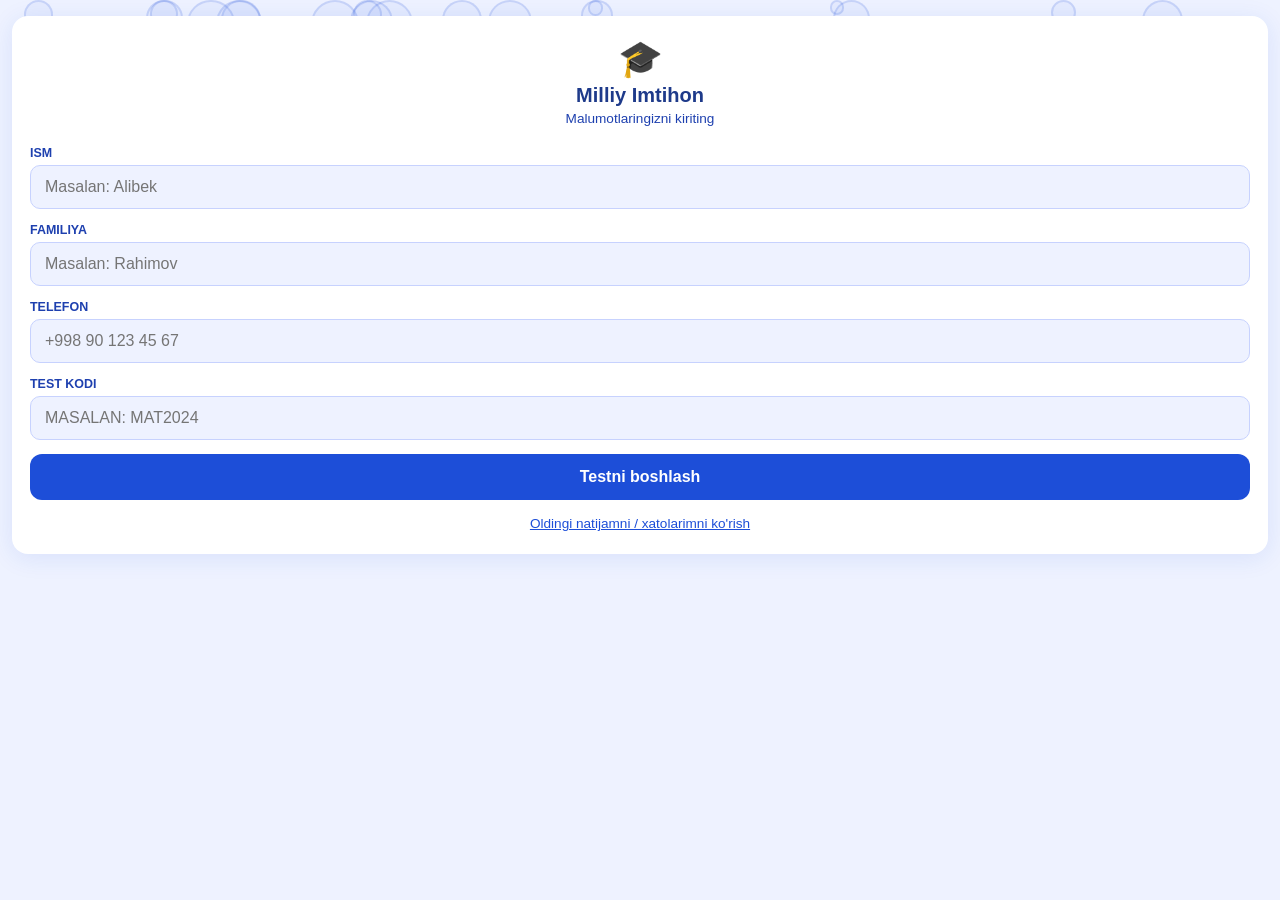
==== commit bda7d309: "Telegram WebApp skriptiga crossorigin qo'shildi — keyingi xatolar aniq tafsilot bilan keladi Avval b" ====
--- a/index.html
+++ b/index.html
@@ -4,7 +4,7 @@
 <meta charset="UTF-8"/>
 <meta name="viewport" content="width=device-width,initial-scale=1.0"/>
 <title>Milliy Imtihon</title>
-<script src="https://telegram.org/js/telegram-web-app.js"></script>
+<script src="https://telegram.org/js/telegram-web-app.js" crossorigin="anonymous"></script>
 <style>
 *,*::before,*::after{box-sizing:border-box;margin:0;padding:0}
 body{font-family:-apple-system,sans-serif;background:#eef2ff;color:#1e3a8a;min-height:100vh;padding:16px 12px 40px}
